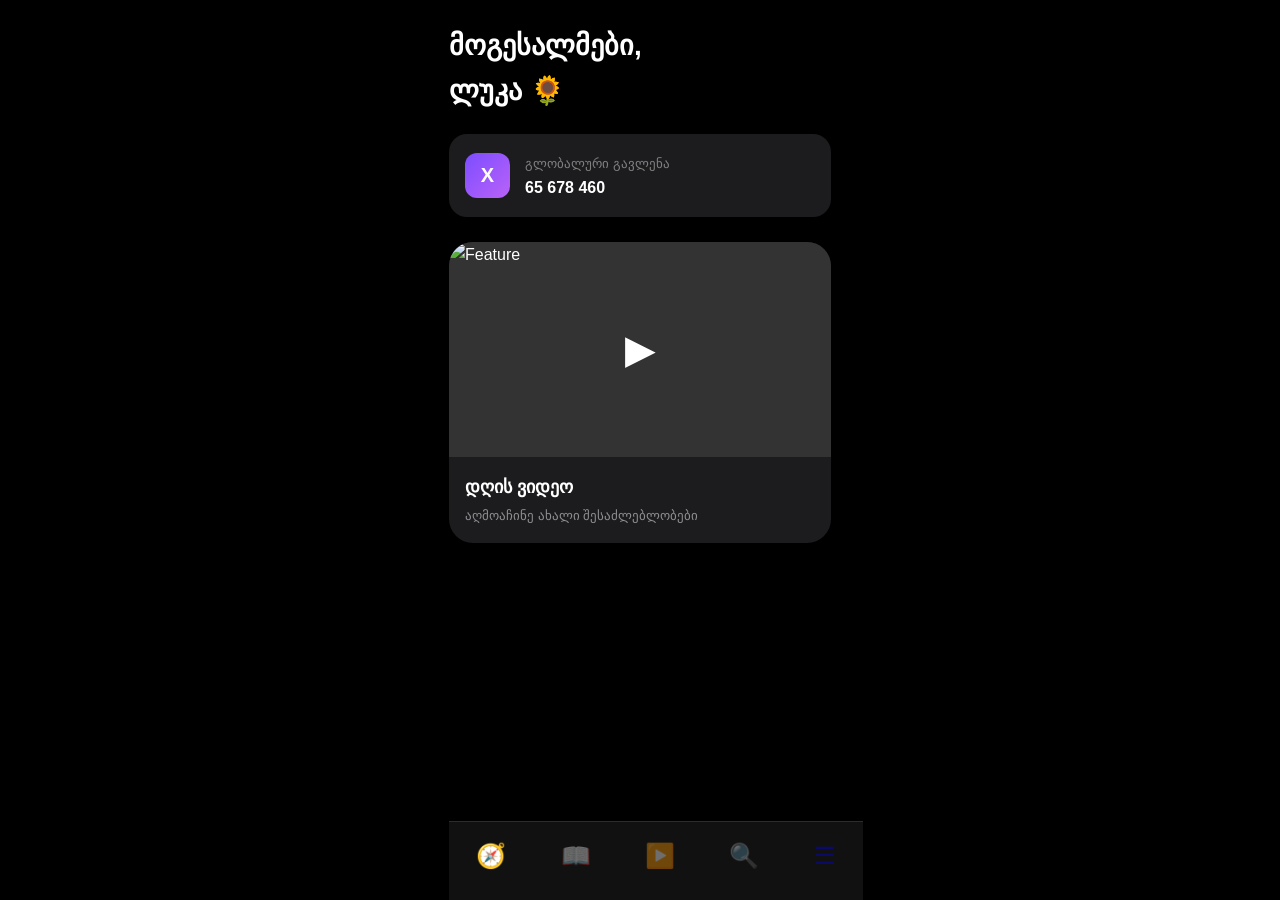
==== index.html @ 5356030b "Add files via upload" ====
<!DOCTYPE html>
<html lang="ka">
<head>
    <meta charset="UTF-8">
    <meta name="viewport" content="width=device-width, initial-scale=1.0">
    <title>Home - MessengerX</title>
    <link rel="stylesheet" href="style.css">
</head>
<body>
    <div class="app-container">
        <header><h1>მოგესალმები, <br> ლუკა 🌻</h1></header>
        <div class="stats-container">
            <div class="logo-box">X</div>
            <div><small style="color:gray">გლობალური გავლენა</small><br><strong>65 678 460</strong></div>
        </div>
        <div class="main-card">
            <div class="video-placeholder">
                <img src="https://picsum.photos/id/1/400/225" alt="Feature">
                <div style="position:absolute; font-size:40px;">▶</div>
            </div>
            <div class="card-content">
                <h3>დღის ვიდეო</h3>
                <p>აღმოაჩინე ახალი შესაძლებლობები</p>
            </div>
        </div>
        <nav class="bottom-nav">
            <a href="index.html" class="nav-item active">🧭</a>
            <a href="books.html" class="nav-item">📖</a>
            <a href="videos.html" class="nav-item">▶️</a>
            <a href="search.html" class="nav-item">🔍</a>
            <a href="menu.html" class="nav-item">☰</a>
        </nav>
    </div>
</body>
</html>
---- style.css ----
:root {
    --bg-color: #000;
    --card-bg: #1c1c1e;
    --accent-color: #5856d6;
    --text-secondary: #8e8e93;
    --grad: linear-gradient(135deg, #7c4dff, #ba62f8);
}

* { box-sizing: border-box; margin: 0; padding: 0; }

body {
    background-color: var(--bg-color);
    color: #fff;
    font-family: -apple-system, BlinkMacSystemFont, "Segoe UI", Roboto, sans-serif;
    display: flex;
    justify-content: center;
    line-height: 1.6;
}

.app-container {
    width: 100%;
    max-width: 414px;
    padding: 24px 16px 100px 16px;
}

header h1 { font-size: 28px; margin-bottom: 20px; font-weight: 700; }

/* სტატისტიკა */
.stats-container {
    background: var(--card-bg);
    border-radius: 18px;
    padding: 16px;
    display: flex;
    align-items: center;
    gap: 15px;
    margin-bottom: 25px;
}

.logo-box {
    width: 45px; height: 45px;
    background: var(--grad);
    border-radius: 12px;
    display: flex; align-items: center; justify-content: center;
    font-weight: 800; font-size: 20px;
}

/* ღილაკები */
.category-scroll {
    display: flex; gap: 10px; overflow-x: auto;
    scrollbar-width: none; margin-bottom: 25px;
}
.category-scroll::-webkit-scrollbar { display: none; }

.btn {
    background: #2c2c2e; border: none; color: #fff;
    padding: 10px 20px; border-radius: 20px;
    white-space: nowrap; cursor: pointer; font-weight: 500;
}
.btn.active { background: var(--accent-color); }

/* ბარათები */
.main-card {
    background: var(--card-bg);
    border-radius: 24px; overflow: hidden;
    margin-bottom: 25px;
}
.video-placeholder {
    width: 100%; aspect-ratio: 16/9;
    background: #333; position: relative;
    display: flex; align-items: center; justify-content: center;
}
.video-placeholder img { width: 100%; height: 100%; object-fit: cover; }

.card-content { padding: 16px; }
.card-content h3 { font-size: 18px; margin-bottom: 5px; }
.card-content p { color: var(--text-secondary); font-size: 13px; }

/* გრიდი */
.new-grid { display: grid; grid-template-columns: 1fr 1fr; gap: 15px; }
.grid-item {
    background: var(--card-bg); border-radius: 20px;
    overflow: hidden; text-align: center; padding-bottom: 10px;
}
.grid-item img { width: 100%; height: 180px; object-fit: cover; margin-bottom: 8px; }

/* ნავიგაცია */
.bottom-nav {
    position: fixed; bottom: 0; width: 100%; max-width: 414px;
    background: rgba(18, 18, 18, 0.95); backdrop-filter: blur(15px);
    display: flex; justify-content: space-around;
    padding: 15px 0 25px 0; border-top: 1px solid #2c2c2e;
}
.nav-item {
    text-decoration: none; font-size: 24px; opacity: 0.4; transition: 0.3s;
}
.nav-item.active { opacity: 1; color: var(--accent-color); }
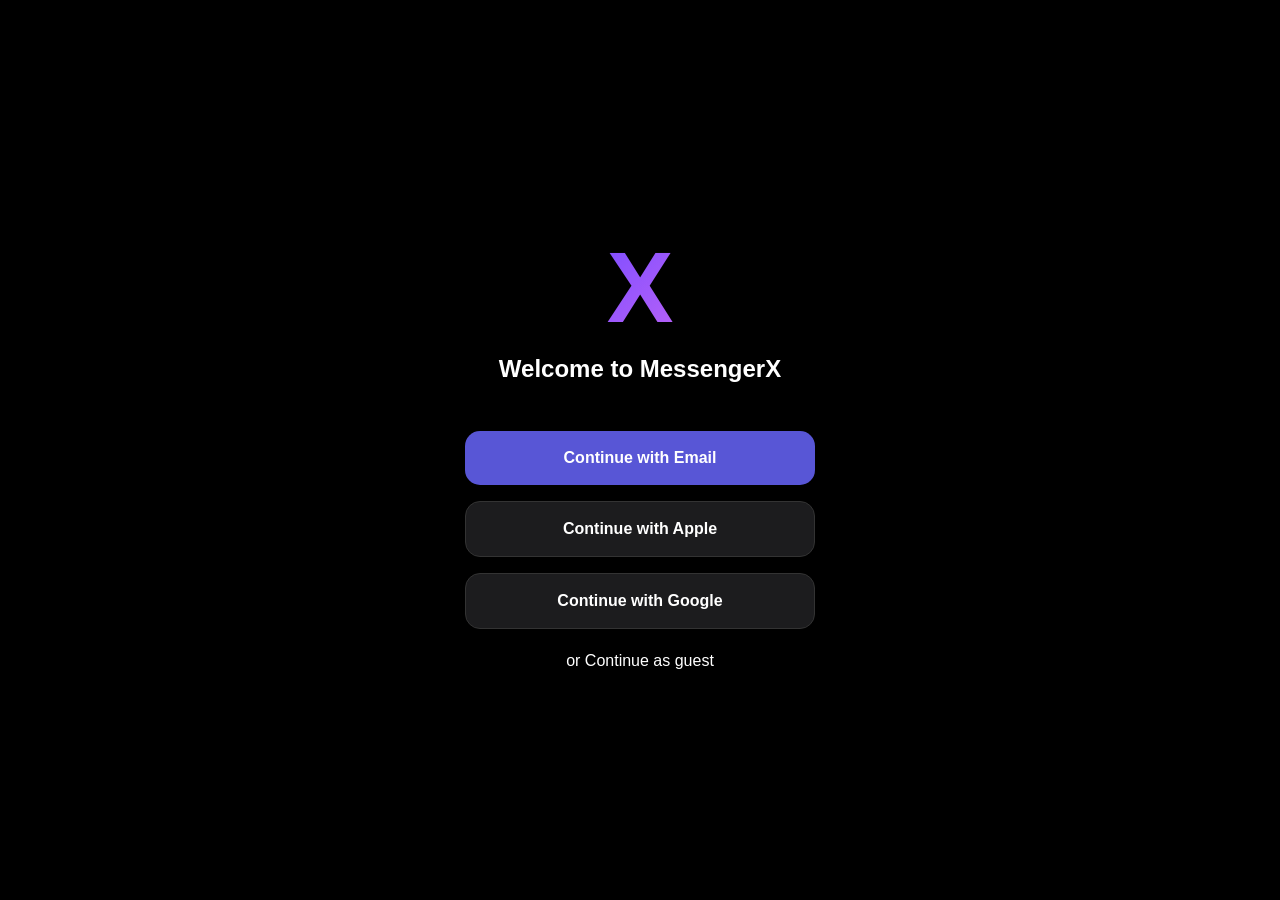
==== commit 9e8b329a: "Add files via upload" ====
--- a/index.html
+++ b/index.html
@@ -3,33 +3,25 @@
 <head>
     <meta charset="UTF-8">
     <meta name="viewport" content="width=device-width, initial-scale=1.0">
-    <title>Home - MessengerX</title>
+    <title>MessengerX - Welcome</title>
     <link rel="stylesheet" href="style.css">
+    <style>
+        .welcome-screen { display: flex; flex-direction: column; align-items: center; justify-content: center; height: 100vh; text-align: center; padding: 20px; }
+        .x-logo { font-size: 100px; font-weight: 900; background: linear-gradient(135deg, #7c4dff, #ba62f8); -webkit-background-clip: text; -webkit-text-fill-color: transparent; margin-bottom: 10px; }
+        .login-btn { width: 100%; max-width: 350px; padding: 18px; border-radius: 15px; border: none; font-size: 16px; font-weight: 600; margin: 8px 0; cursor: pointer; color: white; }
+        .blue { background: #5856d6; }
+        .dark { background: #1c1c1e; border: 1px solid #333; }
+        .guest { color: white; margin-top: 15px; cursor: pointer; text-decoration: none; }
+    </style>
 </head>
 <body>
-    <div class="app-container">
-        <header><h1>მოგესალმები, <br> ლუკა 🌻</h1></header>
-        <div class="stats-container">
-            <div class="logo-box">X</div>
-            <div><small style="color:gray">გლობალური გავლენა</small><br><strong>65 678 460</strong></div>
-        </div>
-        <div class="main-card">
-            <div class="video-placeholder">
-                <img src="https://picsum.photos/id/1/400/225" alt="Feature">
-                <div style="position:absolute; font-size:40px;">▶</div>
-            </div>
-            <div class="card-content">
-                <h3>დღის ვიდეო</h3>
-                <p>აღმოაჩინე ახალი შესაძლებლობები</p>
-            </div>
-        </div>
-        <nav class="bottom-nav">
-            <a href="index.html" class="nav-item active">🧭</a>
-            <a href="books.html" class="nav-item">📖</a>
-            <a href="videos.html" class="nav-item">▶️</a>
-            <a href="search.html" class="nav-item">🔍</a>
-            <a href="menu.html" class="nav-item">☰</a>
-        </nav>
+    <div class="welcome-screen">
+        <div class="x-logo">X</div>
+        <h2 style="margin-bottom: 40px;">Welcome to MessengerX</h2>
+        <button class="login-btn blue" onclick="location.href='home.html'">Continue with Email</button>
+        <button class="login-btn dark" onclick="location.href='home.html'">Continue with Apple</button>
+        <button class="login-btn dark" onclick="location.href='home.html'">Continue with Google</button>
+        <p class="guest" onclick="location.href='home.html'">or Continue as guest</p>
     </div>
 </body>
 </html>
--- a/style.css
+++ b/style.css
@@ -1,96 +1,86 @@
 :root {
-    --bg-color: #000;
-    --card-bg: #1c1c1e;
-    --accent-color: #5856d6;
-    --text-secondary: #8e8e93;
-    --grad: linear-gradient(135deg, #7c4dff, #ba62f8);
+    --bg: #000;
+    --card: #1c1c1e;
+    --accent: #5856d6;
+    --gray: #8e8e93;
 }
 
 * { box-sizing: border-box; margin: 0; padding: 0; }
 
-body {
-    background-color: var(--bg-color);
-    color: #fff;
-    font-family: -apple-system, BlinkMacSystemFont, "Segoe UI", Roboto, sans-serif;
-    display: flex;
-    justify-content: center;
-    line-height: 1.6;
+body { 
+    background: var(--bg); 
+    color: #fff; 
+    font-family: -apple-system, BlinkMacSystemFont, sans-serif; 
+    overflow-x: hidden; 
 }
 
-.app-container {
-    width: 100%;
-    max-width: 414px;
-    padding: 24px 16px 100px 16px;
+@keyframes fadeIn { 
+    from { opacity: 0; transform: translateY(10px); } 
+    to { opacity: 1; transform: translateY(0); } 
 }
 
-header h1 { font-size: 28px; margin-bottom: 20px; font-weight: 700; }
-
-/* სტატისტიკა */
-.stats-container {
-    background: var(--card-bg);
-    border-radius: 18px;
-    padding: 16px;
-    display: flex;
-    align-items: center;
-    gap: 15px;
-    margin-bottom: 25px;
+.app-container { 
+    width: 100%; 
+    max-width: 414px; 
+    padding: 20px; 
+    animation: fadeIn 0.5s ease; 
+    padding-bottom: 100px; 
+    margin: 0 auto; 
 }
 
-.logo-box {
-    width: 45px; height: 45px;
-    background: var(--grad);
-    border-radius: 12px;
-    display: flex; align-items: center; justify-content: center;
-    font-weight: 800; font-size: 20px;
+.stats-container { 
+    background: var(--card); 
+    border-radius: 20px; 
+    padding: 15px; 
+    display: flex; 
+    justify-content: space-around; 
+    align-items: center; 
+    margin-bottom: 25px; 
 }
 
-/* ღილაკები */
-.category-scroll {
-    display: flex; gap: 10px; overflow-x: auto;
-    scrollbar-width: none; margin-bottom: 25px;
+.logo-box { 
+    width: 45px; 
+    height: 45px; 
+    background: linear-gradient(135deg, #7c4dff, #ba62f8); 
+    border-radius: 12px; 
+    display: flex; 
+    align-items: center; 
+    justify-content: center; 
+    font-weight: bold; 
 }
-.category-scroll::-webkit-scrollbar { display: none; }
 
-.btn {
-    background: #2c2c2e; border: none; color: #fff;
-    padding: 10px 20px; border-radius: 20px;
-    white-space: nowrap; cursor: pointer; font-weight: 500;
+.category-scroll { 
+    display: flex; 
+    gap: 10px; 
+    overflow-x: auto; 
+    margin-bottom: 25px; 
+    scrollbar-width: none; 
 }
-.btn.active { background: var(--accent-color); }
 
-/* ბარათები */
-.main-card {
-    background: var(--card-bg);
-    border-radius: 24px; overflow: hidden;
-    margin-bottom: 25px;
+.btn { 
+    background: #2c2c2e; 
+    border: none; 
+    color: white; 
+    padding: 10px 20px; 
+    border-radius: 25px; 
 }
-.video-placeholder {
-    width: 100%; aspect-ratio: 16/9;
-    background: #333; position: relative;
-    display: flex; align-items: center; justify-content: center;
+
+.btn.active { background: var(--accent); }
+
+.bottom-nav { 
+    position: fixed; 
+    bottom: 0; 
+    width: 100%; 
+    max-width: 414px; 
+    background: rgba(10, 10, 10, 0.8); 
+    backdrop-filter: blur(20px); 
+    display: flex; 
+    justify-content: space-around; 
+    padding: 20px 0; 
+    border-top: 1px solid #222; 
+    left: 50%;
+    transform: translateX(-50%);
 }
-.video-placeholder img { width: 100%; height: 100%; object-fit: cover; }
 
-.card-content { padding: 16px; }
-.card-content h3 { font-size: 18px; margin-bottom: 5px; }
-.card-content p { color: var(--text-secondary); font-size: 13px; }
-
-/* გრიდი */
-.new-grid { display: grid; grid-template-columns: 1fr 1fr; gap: 15px; }
-.grid-item {
-    background: var(--card-bg); border-radius: 20px;
-    overflow: hidden; text-align: center; padding-bottom: 10px;
-}
-.grid-item img { width: 100%; height: 180px; object-fit: cover; margin-bottom: 8px; }
-
-/* ნავიგაცია */
-.bottom-nav {
-    position: fixed; bottom: 0; width: 100%; max-width: 414px;
-    background: rgba(18, 18, 18, 0.95); backdrop-filter: blur(15px);
-    display: flex; justify-content: space-around;
-    padding: 15px 0 25px 0; border-top: 1px solid #2c2c2e;
-}
-.nav-item {
-    text-decoration: none; font-size: 24px; opacity: 0.4; transition: 0.3s;
-}
-.nav-item.active { opacity: 1; color: var(--accent-color); }+.nav-item { text-decoration: none; font-size: 24px; opacity: 0.4; transition: 0.3s; color: white; }
+.nav-item.active { opacity: 1; color: var(--accent); }
